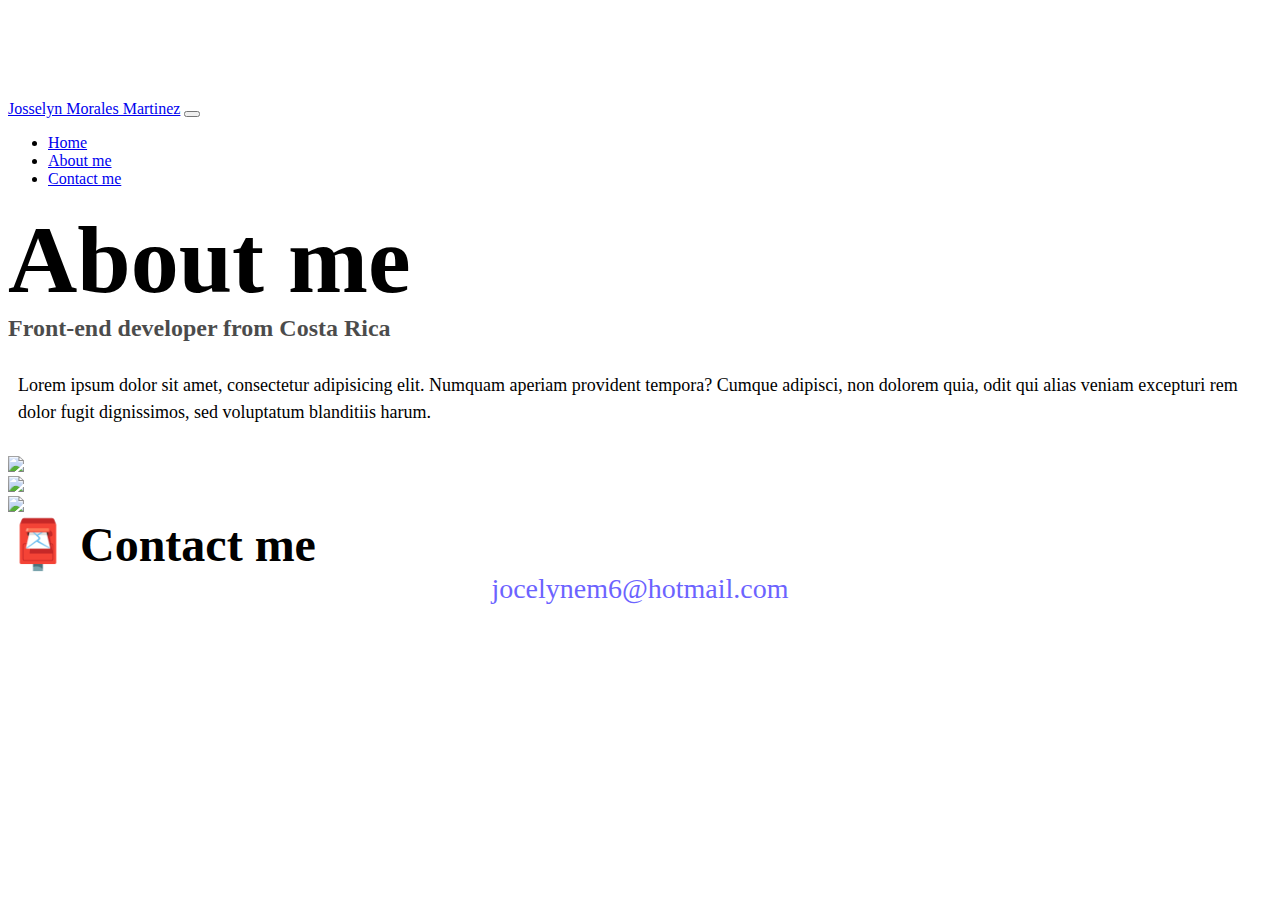
==== about.html @ 937bcd59 "added structure" ====
<!DOCTYPE html>
<html lang="en">
  <head>
    <meta charset="UTF-8" />
    <meta http-equiv="X-UA-Compatible" content="IE=edge" />
    <meta name="viewport" content="width=device-width, initial-scale=1.0" />
    <link
      href="https://cdn.jsdelivr.net/npm/bootstrap@5.0.0-beta2/dist/css/bootstrap.min.css"
      rel="stylesheet"
      integrity="sha384-BmbxuPwQa2lc/FVzBcNJ7UAyJxM6wuqIj61tLrc4wSX0szH/Ev+nYRRuWlolflfl"
      crossorigin="anonymous"
    />
    <script
      src="https://cdn.jsdelivr.net/npm/bootstrap@5.0.0-beta2/dist/js/bootstrap.bundle.min.js"
      integrity="sha384-b5kHyXgcpbZJO/tY9Ul7kGkf1S0CWuKcCD38l8YkeH8z8QjE0GmW1gYU5S9FOnJ0"
      crossorigin="anonymous"
    ></script>
    <link rel="stylesheet" href="style.css" />
    <title>About Josselyn Morales Martinez</title>
  </head>
  <body>
    <nav class="navbar navbar-expand-lg navbar-light bg-light fixed-top">
      <div class="container">
        <a class="navbar-brand" href="index.html">Josselyn Morales Martinez</a>
        <button
          class="navbar-toggler"
          type="button"
          data-bs-toggle="collapse"
          data-bs-target="#navbarNav"
          aria-controls="navbarNav"
          aria-expanded="false"
          aria-label="Toggle navigation"
        >
          <span class="navbar-toggler-icon"></span>
        </button>
        <div class="collapse navbar-collapse" id="navbarNav">
          <ul class="navbar-nav">
            <li class="nav-item">
              <a class="nav-link" aria-current="page" href="index.html">Home</a>
            </li>
            <li class="nav-item">
              <a class="nav-link active" href="about.html">About me</a>
            </li>
            <li class="nav-item">
              <a class="nav-link" href="about.html#contact">Contact me</a>
            </li>
          </ul>
        </div>
      </div>
    </nav>
    <h1 class="text-center">About me</h1>
    <h3 class="text-center">Front-end developer from Costa Rica</h3>
    <div class="about-paragraphs text-center">
      <p>
        Lorem ipsum dolor sit amet, consectetur adipisicing elit. Numquam
        aperiam provident tempora? Cumque adipisci, non dolorem quia, odit qui
        alias veniam excepturi rem dolor fugit dignissimos, sed voluptatum
        blanditiis harum.
      </p>
    </div>
    <div class="container">
      <div class="row">
        <div class="col-sm-4">
          <img src="images/yoga.png" class="img-fluid p-2 shadow rounded" />
        </div>
        <div class="col-sm-4">
          <img src="images/weather.png" class="img-fluid p-2 shadow rounded" />
        </div>
        <div class="col-sm-4">
          <img src="images/yogurt.png" class="img-fluid p-2 shadow rounded" />
        </div>
      </div>
    </div>
    <div id="contact" class="mt-5">
      <h2 class="text-center">📮 Contact me</h2>
      <a href="mailto:jocelynem6@hotmail.com" class="email-link">
        jocelynem6@hotmail.com
      </a>
    </div>
  </body>
</html>
---- style.css ----
:root {
  --primary-color: #6c63ff;
  --secondary-color: #f5f2fe;
  --box-shadow: 0 5px 10px rgba(0, 0, 0, 0.3);
}

body {
  margin-top: 100px;
}

h1,
h2,
h3 {
  margin: 0;
}

h1 {
  font-size: 96px;
}

h2 {
  font-size: 48px;
}

h3 {
  font-size: 24px;
  opacity: 0.7;
}

p {
  font-size: 18px;
  line-height: 1.5;
}

.navigation-links {
  display: flex;
  margin-top: 40px;
  justify-content: center;
}

.navigation-links a {
  margin: 20px;
}

.primary-link {
  border-radius: 4px;
  padding: 20px 15px;
  text-decoration: none;
  text-transform: capitalize;
  background: var(--primary-color);
  box-shadow: var(--box-shadow);
  color: white;
}

.secondary-link {
  border-radius: 4px;
  padding: 20px 15px;
  text-decoration: none;
  text-transform: capitalize;
  color: var(--primary-color);
  border: 1px solid var(--primary-color);
}

.homepage-link {
  color: var(--primary-color);
  text-align: center;
  display: block;
}

.about-paragraphs {
  margin: 30px 0;
}

.about-paragraphs p {
  margin: 10px;
}

.email-link {
  display: flex;
  justify-content: center;
  color: var(--primary-color);
  font-size: 28px;
  text-decoration: none;
}

.email-link:hover {
  text-decoration: underline;
}
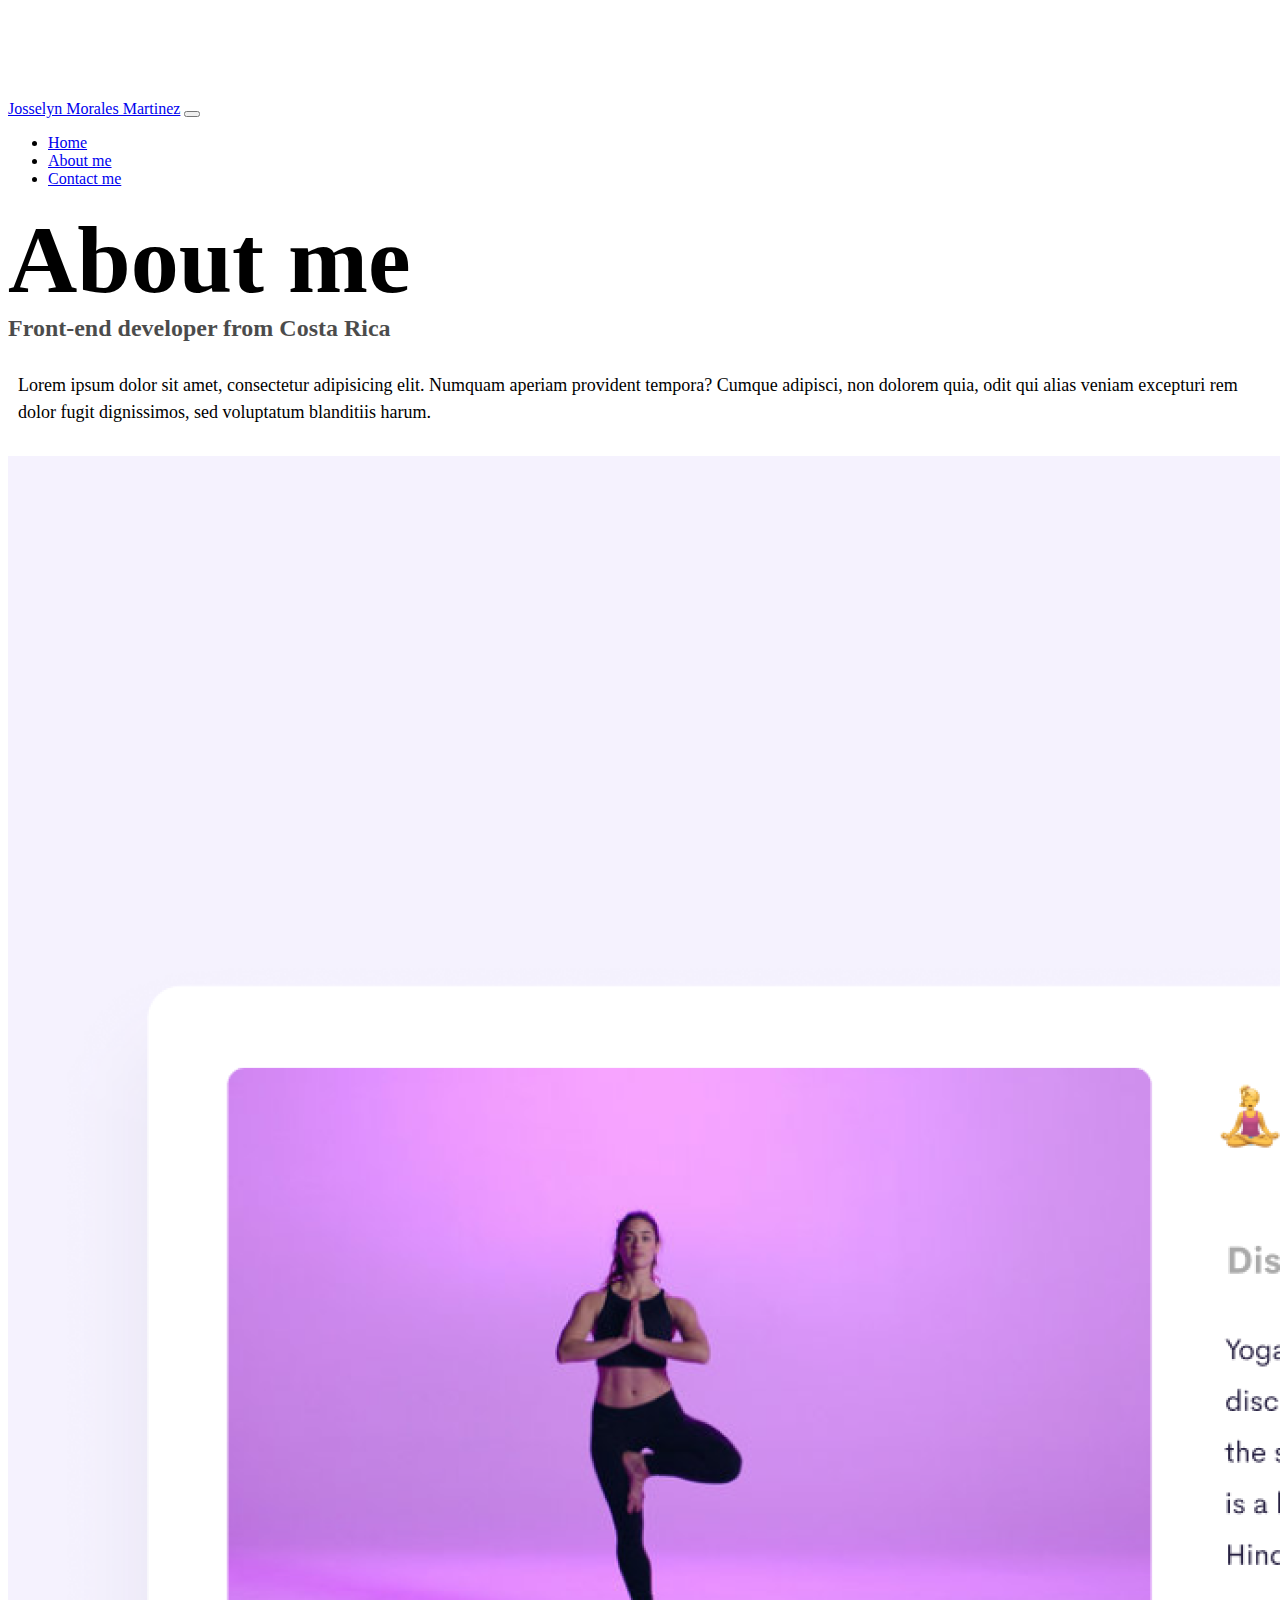
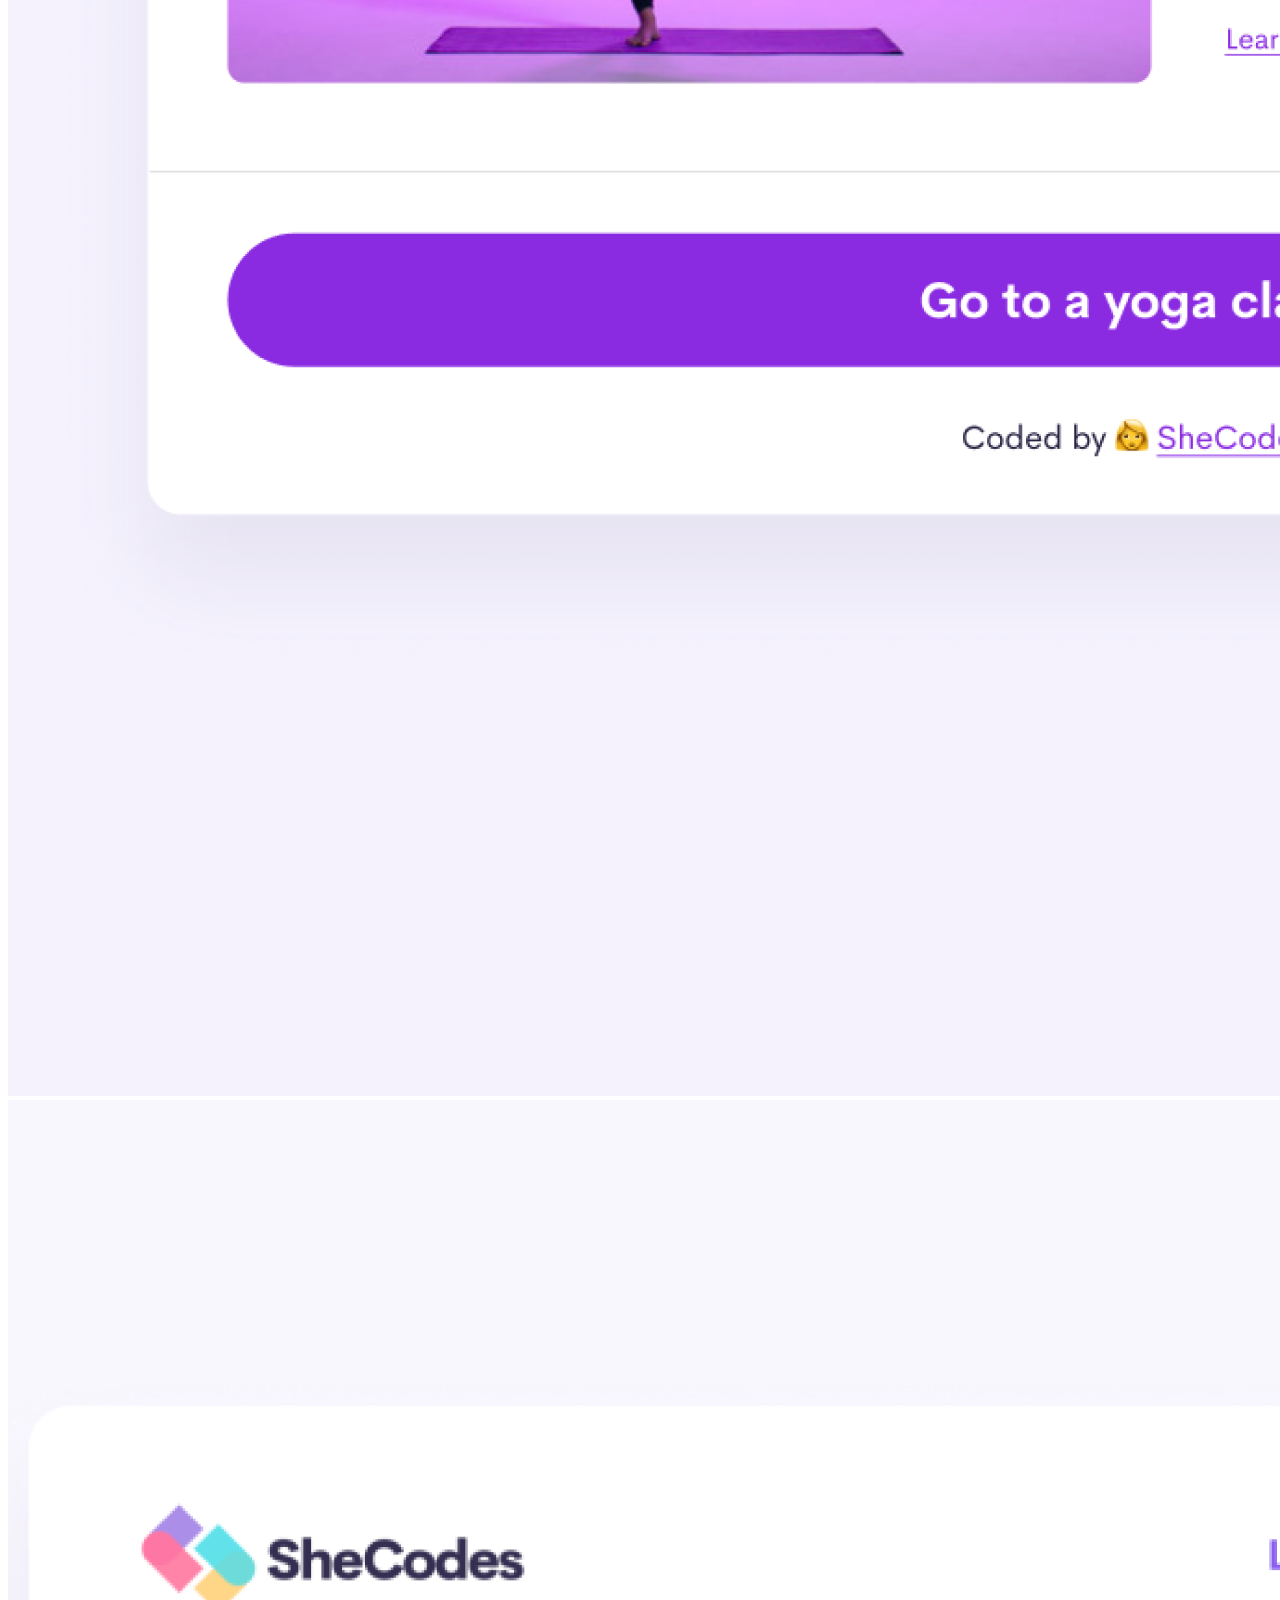
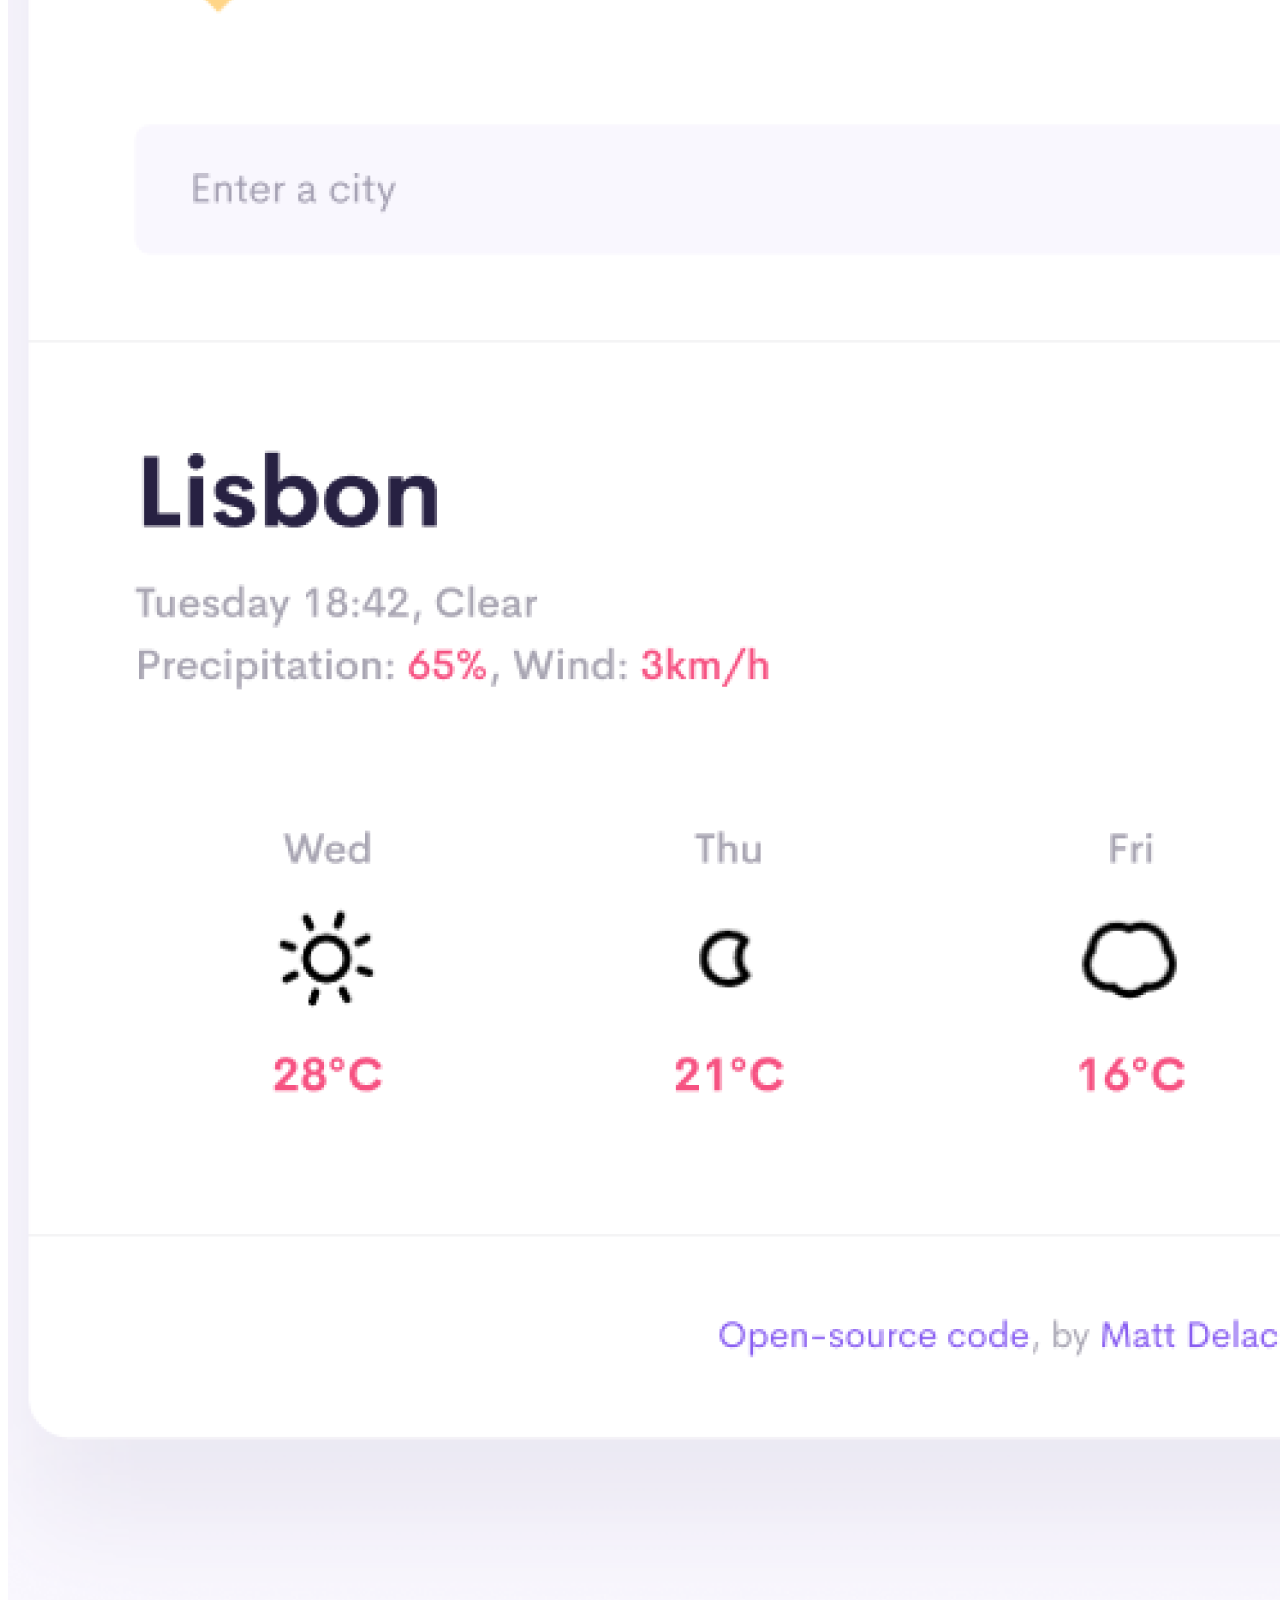
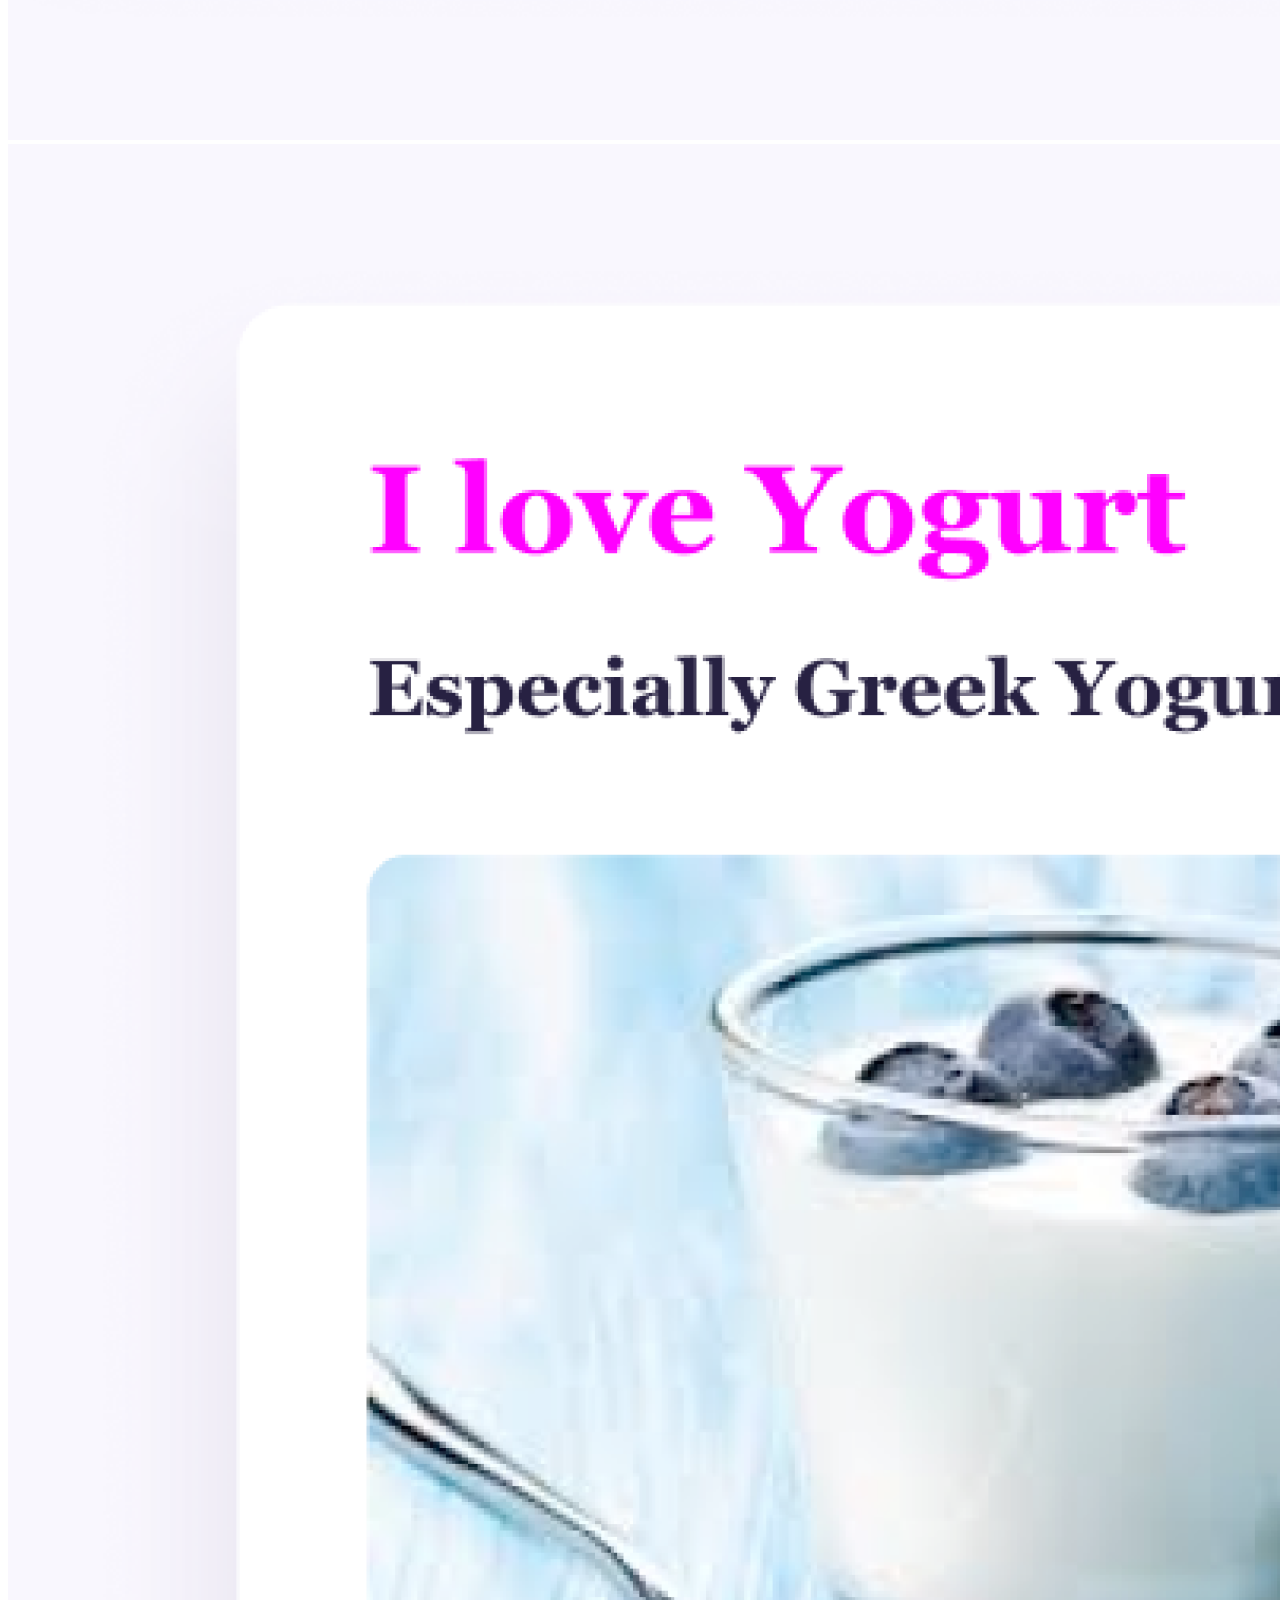
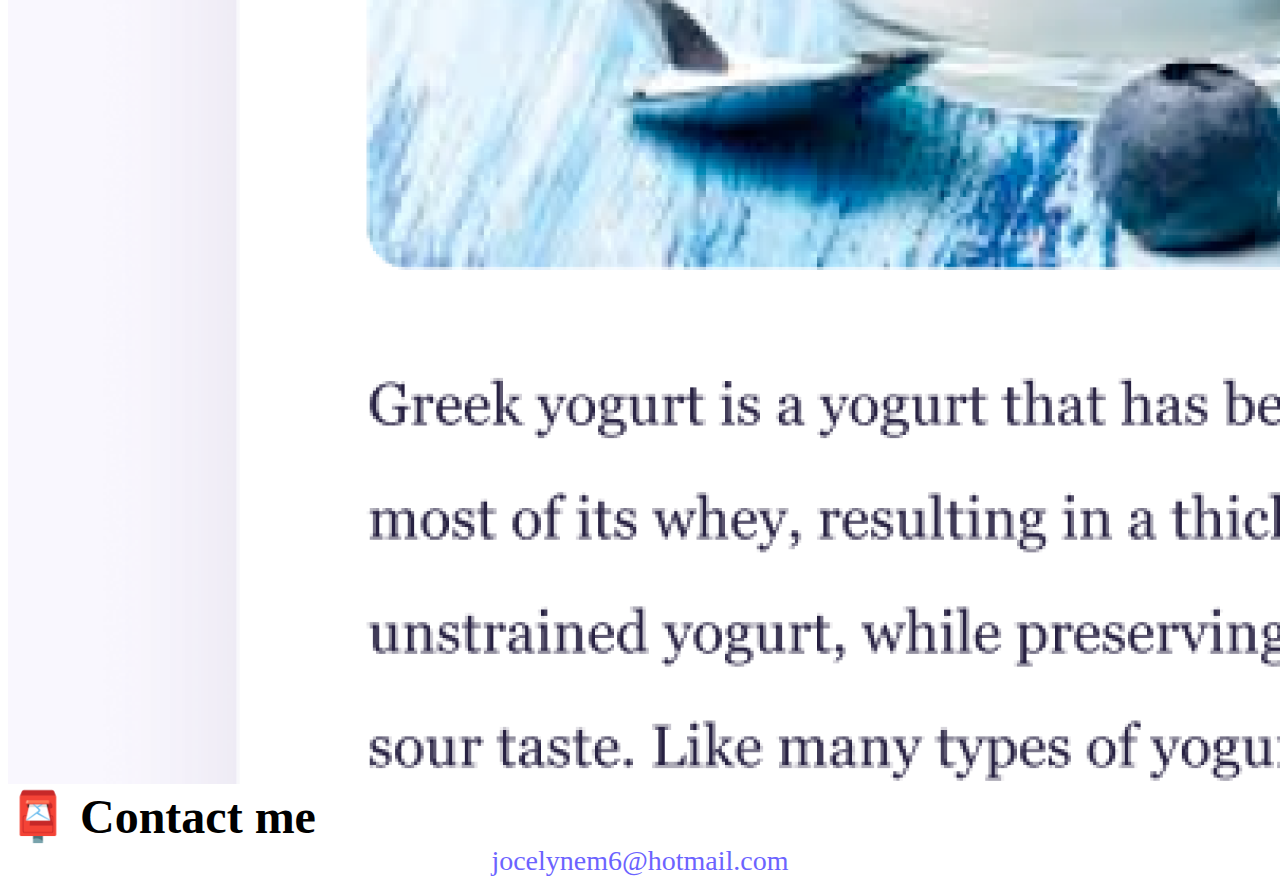
==== commit 8509b2f1: "fixed the links in index.html and about.html" ====
--- a/about.html
+++ b/about.html
@@ -15,13 +15,13 @@
       integrity="sha384-b5kHyXgcpbZJO/tY9Ul7kGkf1S0CWuKcCD38l8YkeH8z8QjE0GmW1gYU5S9FOnJ0"
       crossorigin="anonymous"
     ></script>
-    <link rel="stylesheet" href="style.css" />
+    <link rel="stylesheet" href="/style.css" />
     <title>About Josselyn Morales Martinez</title>
   </head>
   <body>
     <nav class="navbar navbar-expand-lg navbar-light bg-light fixed-top">
       <div class="container">
-        <a class="navbar-brand" href="index.html">Josselyn Morales Martinez</a>
+        <a class="navbar-brand" href="/index.html">Josselyn Morales Martinez</a>
         <button
           class="navbar-toggler"
           type="button"
@@ -36,13 +36,15 @@
         <div class="collapse navbar-collapse" id="navbarNav">
           <ul class="navbar-nav">
             <li class="nav-item">
-              <a class="nav-link" aria-current="page" href="index.html">Home</a>
+              <a class="nav-link" aria-current="page" href="/index.html"
+                >Home</a
+              >
             </li>
             <li class="nav-item">
-              <a class="nav-link active" href="about.html">About me</a>
+              <a class="nav-link active" href="/about.html">About me</a>
             </li>
             <li class="nav-item">
-              <a class="nav-link" href="about.html#contact">Contact me</a>
+              <a class="nav-link" href="/about.html#contact">Contact me</a>
             </li>
           </ul>
         </div>
@@ -61,13 +63,13 @@
     <div class="container">
       <div class="row">
         <div class="col-sm-4">
-          <img src="images/yoga.png" class="img-fluid p-2 shadow rounded" />
+          <img src="/images/yoga.png" class="img-fluid p-2 shadow rounded" />
         </div>
         <div class="col-sm-4">
-          <img src="images/weather.png" class="img-fluid p-2 shadow rounded" />
+          <img src="/images/weather.png" class="img-fluid p-2 shadow rounded" />
         </div>
         <div class="col-sm-4">
-          <img src="images/yogurt.png" class="img-fluid p-2 shadow rounded" />
+          <img src="/images/yogurt.png" class="img-fluid p-2 shadow rounded" />
         </div>
       </div>
     </div>
--- a/style.css
+++ b/style.css
@@ -86,3 +86,29 @@
 .email-link:hover {
   text-decoration: underline;
 }
+
+@media (max-width: 576px) {
+  .container {
+    text-align: center;
+  }
+
+  h1 {
+    font-size: 48px;
+    line-height: 1.5;
+  }
+
+  h2 {
+    font-size: 32px;
+    text-align: center;
+  }
+
+  p {
+    text-align: center;
+  }
+
+  .project-link {
+    display: block;
+    text-align: center;
+    margin: 0 20px;
+  }
+}
